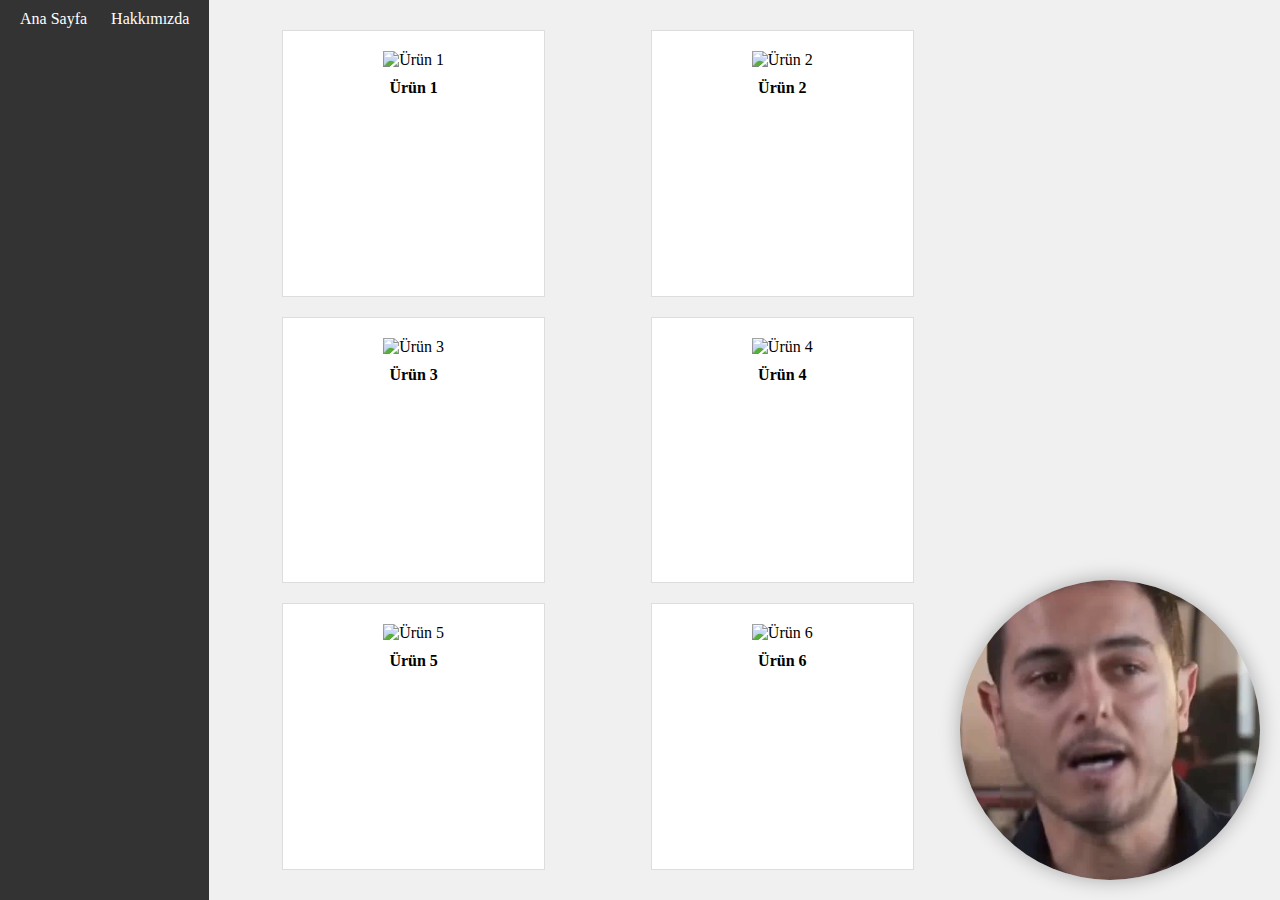
==== index.html @ 061a414b "first" ====
<!DOCTYPE html>
<html lang="en">
<head>
    <meta charset="UTF-8">
    <meta name="viewport" content="width=device-width, initial-scale=1.0">
    <link rel="stylesheet" href="static/css/style.css">
</head>
<body>



 <div class="banner"></div>

    <div class="menu">
        <a href="./login.html">Ana Sayfa</a>
        <a href="#">Hakkımızda</a>
    </div>

    <div class="product-container">
        <div class="product-box">
            <img src="https://productimages.hepsiburada.net/s/446/222-222/110000480404273.jpg" alt="Ürün 1">
            <div class="product-name">Ürün 1</div>
        </div>
        <div class="product-box">
            <img src="https://productimages.hepsiburada.net/s/345/222-222/110000352622851.jpg" alt="Ürün 2">
            <div class="product-name">Ürün 2</div>
        </div>
        <div class="product-box">
            <img src="https://productimages.hepsiburada.net/s/442/222-222/110000475798462.jpg" alt="Ürün 3">
            <div class="product-name">Ürün 3</div>
        </div>
        <div class="product-box">
            <img src="https://productimages.hepsiburada.net/s/55/222-222/11231880085554.jpg" alt="Ürün 4">
            <div class="product-name">Ürün 4</div>
        </div>
        <div class="product-box">
            <img src="https://productimages.hepsiburada.net/s/166/222-222/110000128845736.jpg" alt="Ürün 5">
            <div class="product-name">Ürün 5</div>
        </div>
        <div class="product-box">
            <img src="https://productimages.hepsiburada.net/s/378/222-222/110000396660879.jpg" alt="Ürün 6">
            <div class="product-name">Ürün 6</div>
        </div>
    </div>

    <div class="video-container">

<video autoplay id="myVideo">
     <source src="static/videos/video.mp4" type="video/mp4">
</video>
    </div>

<script>
        document.getElementById('video-container').addEventListener('click', function () {
            const video = document.getElementById('myVideo');
            video.play();
        });


    </script>

</body>
</html>
---- static/css/style.css ----
body {
    margin: 0;
    padding: 0;
    display: flex;
    height: 100vh;
    background-color: #f0f0f0;
}

.video-container {
    position: fixed;
    width: 300px; /* Video oynatıcı genişliği */
    height: 300px; /* Video oynatıcı yüksekliği */
    border-radius: 50%; /* Daire şekli için */
    overflow: hidden;
    bottom: 20px; /* Sağ alt köşeden 20px yukarıda olacak */
    right: 20px; /* Sağ alt köşede olacak */
    box-shadow: 0px 0px 20px rgba(0, 0, 0, 0.3); /* Gölgelendirme eklemek için */
}

video {
    width: 100%;
    height: 100%;
    object-fit: cover;
}


.banner {
    background-image: url('banner-image.jpg'); /* Banner resmi buraya */
    background-size: cover;
    height: 200px;
}

.menu {
    background-color: #333;
    color: white;
    padding: 10px;
    text-align: center;
}

.menu a {
    text-decoration: none;
    color: white;
    margin: 0 10px;
}

.menu a:hover {
    text-decoration: underline;
}

.product-container {
    display: flex;
    flex-wrap: wrap;
    justify-content: space-around;
    padding: 20px;
}

.product-box {
    width: 30%;
    margin: 10px;
    background-color: white;
    border: 1px solid #ddd;
    padding: 20px;
    text-align: center;
}

.product-box img {
    max-width: 100%;
}

.product-name {
    font-weight: bold;
    margin-top: 10px;
}
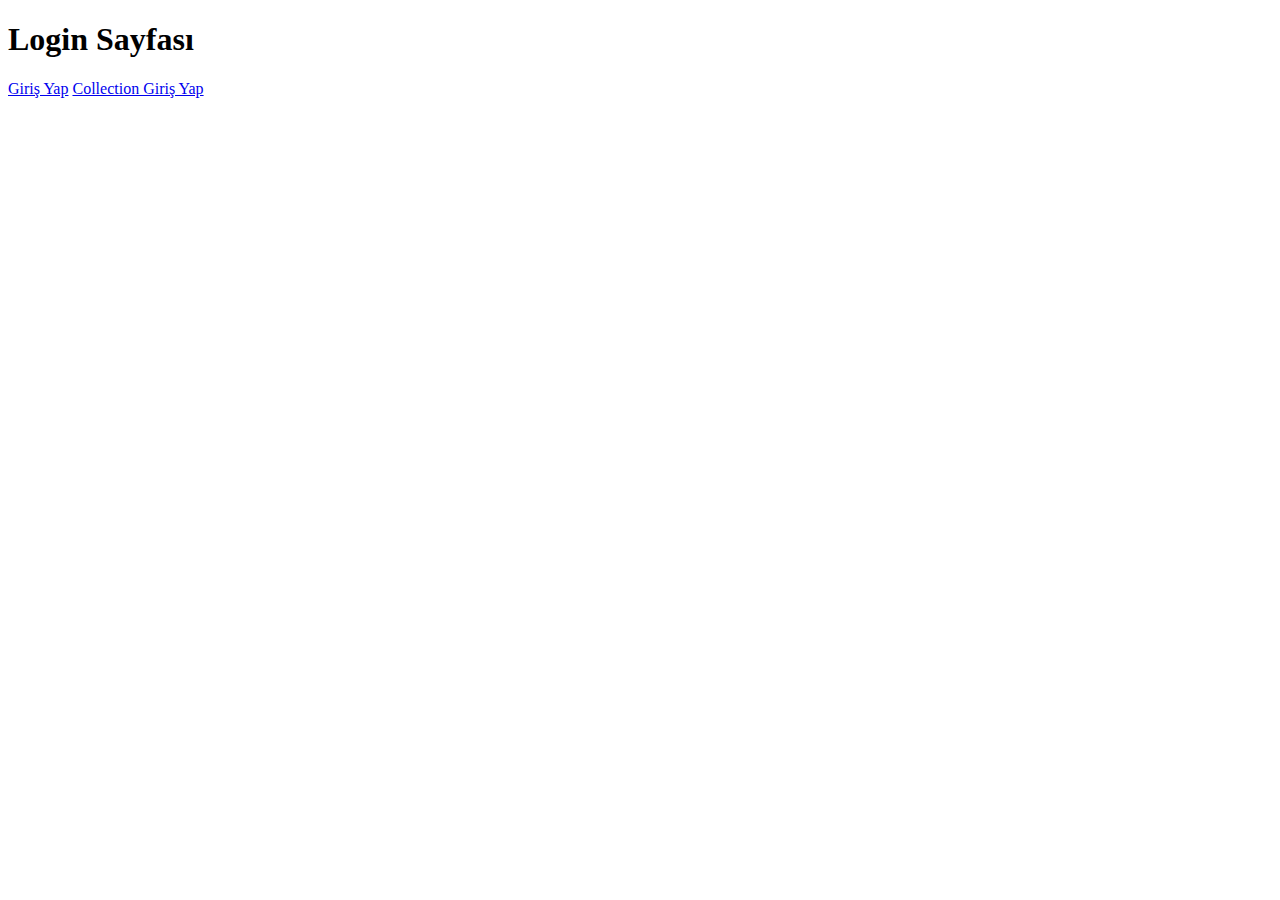
==== commit 3c74b62c: "Update index.html" ====
--- a/index.html
+++ b/index.html
@@ -5,62 +5,16 @@
 <head>
     <meta charset="UTF-8">
     <meta name="viewport" content="width=device-width, initial-scale=1.0">
-    <link rel="stylesheet" href="static/css/style.css">
+    <title>Login</title>
 </head>
 <body>
+    <h1>Login Sayfası</h1>
+    
+       <a href="./login.html" class="button">Giriş Yap</a>
+       <a href="./collection.html" class="button">Collection Giriş Yap</a>
+       
+</body>
+</html>
 
 
 
- <div class="banner"></div>
-
-    <div class="menu">
-        <a href="./login.html">Ana Sayfa</a>
-        <a href="#">Hakkımızda</a>
-    </div>
-
-    <div class="product-container">
-        <div class="product-box">
-            <img src="https://productimages.hepsiburada.net/s/446/222-222/110000480404273.jpg" alt="Ürün 1">
-            <div class="product-name">Ürün 1</div>
-        </div>
-        <div class="product-box">
-            <img src="https://productimages.hepsiburada.net/s/345/222-222/110000352622851.jpg" alt="Ürün 2">
-            <div class="product-name">Ürün 2</div>
-        </div>
-        <div class="product-box">
-            <img src="https://productimages.hepsiburada.net/s/442/222-222/110000475798462.jpg" alt="Ürün 3">
-            <div class="product-name">Ürün 3</div>
-        </div>
-        <div class="product-box">
-            <img src="https://productimages.hepsiburada.net/s/55/222-222/11231880085554.jpg" alt="Ürün 4">
-            <div class="product-name">Ürün 4</div>
-        </div>
-        <div class="product-box">
-            <img src="https://productimages.hepsiburada.net/s/166/222-222/110000128845736.jpg" alt="Ürün 5">
-            <div class="product-name">Ürün 5</div>
-        </div>
-        <div class="product-box">
-            <img src="https://productimages.hepsiburada.net/s/378/222-222/110000396660879.jpg" alt="Ürün 6">
-            <div class="product-name">Ürün 6</div>
-        </div>
-    </div>
-
-    <div class="video-container">
-
-<video autoplay id="myVideo">
-     <source src="static/videos/video.mp4" type="video/mp4">
-</video>
-    </div>
-
-<script>
-        document.getElementById('video-container').addEventListener('click', function () {
-            const video = document.getElementById('myVideo');
-            video.play();
-        });
-
-
-    </script>
-
-</body>
-</html>
-
